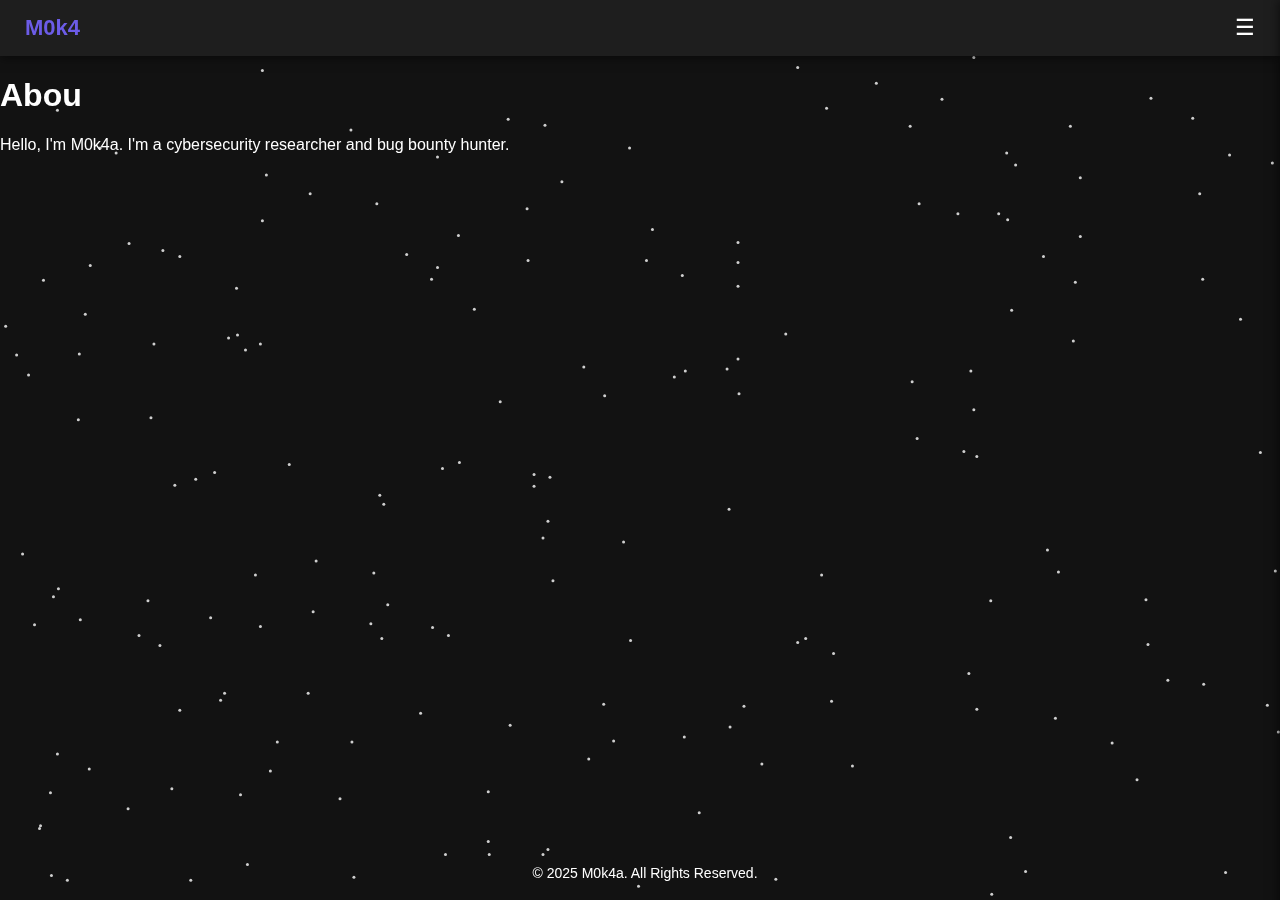
==== about.html @ 42a7e9f5 "Add files via upload" ====
<!DOCTYPE html>
<html lang="en">
<head>
    <meta charset="UTF-8">
    <meta name="viewport" content="width=device-width, initial-scale=1.0">
    <meta name="description" content="About Moksha - Cybersecurity researcher and bug bounty hunter.">
    <title>About Me - Moksha</title>
    <link rel="stylesheet" href="style.css">
</head>
<body>

    <div id="background"></div>

    <header>
        <div class="site-name">M0k4a</div>
        <div class="menu-icon" onclick="toggleMenu()" aria-label="Menu">☰</div>
    </header>

    <nav id="sidebar" aria-label="Sidebar">
        <span class="close-btn" onclick="toggleMenu()" aria-label="Close">✖</span>
        <ul>
            <li><a href="index.html">Home</a></li>
            <li><a href="about.html">About Me</a></li>
            <li><a href="contact.html">Contact Me</a></li>
            <li><a href="#">Tags</a></li>
        </ul>
    </nav>

    <main>
        <h1>About Me</h1>
        <p>Hello, I'm M0k4a. I'm a cybersecurity researcher and bug bounty hunter.</p>
    </main>

    <footer>
        <p>© 2025 M0k4a. All Rights Reserved.</p>
    </footer>

    <script src="script.js" defer></script>
</body>
</html>
---- style.css ----
/* ✅ تنسيق عام للصفحة */
body {
    background-color: #121212;
    margin: 0;
    font-family: Arial, sans-serif;
    color: white;
    overflow: hidden;
}

/* ✅ الخلفية المتحركة بالنقاط */
#background {
    position: fixed;
    top: 0;
    left: 0;
    width: 100%;
    height: 100%;
    z-index: -1;
}

.dot {
    position: absolute;
    width: 3px;
    height: 3px;
    background-color: white;
    border-radius: 50%;
    opacity: 0.8;
    transition: transform 0.2s linear;
}

/* ✅ الهيدر */
header {
    display: flex;
    justify-content: space-between;
    align-items: center;
    padding: 15px 25px; /* زيادة الـ padding */
    background-color: #1e1e1e;
    box-shadow: 0 2px 10px rgba(0, 0, 0, 0.5);
    z-index: 10;
}

/* ✅ تغيير لون اسم الموقع في الهيدر */
.site-name {
    font-size: 22px; /* زيادة حجم الخط قليلاً */
    color: #6c5ce7; /* تغيير اللون إلى بنفسجي */
    font-weight: bold; /* جعل النص عريض */
}

/* ✅ أيقونات الهيدر */
.header-icons {
    display: flex;
    align-items: center;
    gap: 15px;
}

/* ✅ أيقونة تويتر */
.twitter-container {
    display: flex;
    justify-content: center;
    align-items: center;
    margin-top: 20px;
}

.twitter-icon img {
    width: 30px;
    height: 30px;
    transition: transform 0.3s ease-in-out;
}

.twitter-icon img:hover {
    transform: scale(1.1);
}


/* ✅ تعديل أيقونة القائمة (الشرط الثلاثة) */
.menu-icon {
    font-size: 22px; /* زيادة حجم الأيقونة */
    cursor: pointer;
    transition: color 0.3s ease; /* إضافة انتقال سلس */
}

.menu-icon:hover {
    color: #6c5ce7; /* تغيير اللون عند الهوفر */
}

/* ✅ القائمة الجانبية */
#sidebar {
    position: fixed;
    top: 0;
    right: -250px;
    width: 250px;
    height: 100%;
    background: #222;
    transition: right 0.3s ease-in-out;
    padding-top: 60px;
    box-shadow: -2px 0 10px rgba(0, 0, 0, 0.5);
    z-index: 100;
}

#sidebar ul {
    list-style: none;
    padding: 0;
    margin: 0;
}

#sidebar ul li {
    padding: 15px;
    text-align: center;
    transition: background-color 0.3s ease;
}

#sidebar ul li:hover {
    background-color: #333;
}

#sidebar ul li a {
    color: white;
    text-decoration: none;
    font-size: 18px;
    transition: color 0.3s ease;
}

#sidebar ul li a:hover {
    color: #6c5ce7;
}

/* ✅ زر الإغلاق */
.close-btn {
    position: absolute;
    top: 10px;
    left: 20px;
    cursor: pointer;
    font-size: 24px;
    color: white;
    transition: color 0.3s ease;
}

.close-btn:hover {
    color: #6c5ce7;
}

/* ✅ البحث */
.search-container {
    text-align: center;
    margin: 20px;
    padding-top: 20px;
}

#searchInput {
    padding: 10px;
    width: 80%;
    max-width: 400px;
    border: none;
    border-radius: 5px;
    outline: none;
    font-size: 16px;
    background-color: #333;
    color: white;
    transition: background-color 0.3s ease;
}

#searchInput:focus {
    background-color: #444;
}

/* ✅ التاجات */
.tags {
    text-align: center;
    margin: 20px;
}

.tag {
    display: inline-block;
    padding: 8px 16px;
    margin: 5px;
    background-color: #333;
    border-radius: 20px;
    cursor: pointer;
    transition: background-color 0.3s ease;
}

.tag:hover {
    background-color: #6c5ce7;
}

/* ✅ منطقة البوستات */
#posts {
    margin: 20px auto;
    width: 80%;
    max-width: 800px;
}

.post {
    margin-bottom: 20px;
    padding: 20px;
    background-color: #1e1e1e;
    border-radius: 10px;
    box-shadow: 0 2px 10px rgba(0, 0, 0, 0.5);
    transition: transform 0.3s ease, box-shadow 0.3s ease;
}

/* ✅ تأثير هوفر على البوستات */
.post:hover {
    transform: translateY(-5px);
    box-shadow: 0 4px 15px rgba(108, 92, 231, 0.5); /* إضافة ظل بنفسجي */
    background-color: #2a2a2a; /* تغيير لون الخلفية عند الهوفر */
    transition: all 0.3s ease; /* إضافة انتقال سلس */
}

/* ✅ الفوتر */
footer {
    padding: 5px;
    position: fixed;
    bottom: 0;
    width: 100%;
    text-align: center;
    font-size: 14px;
    z-index: 10;
}
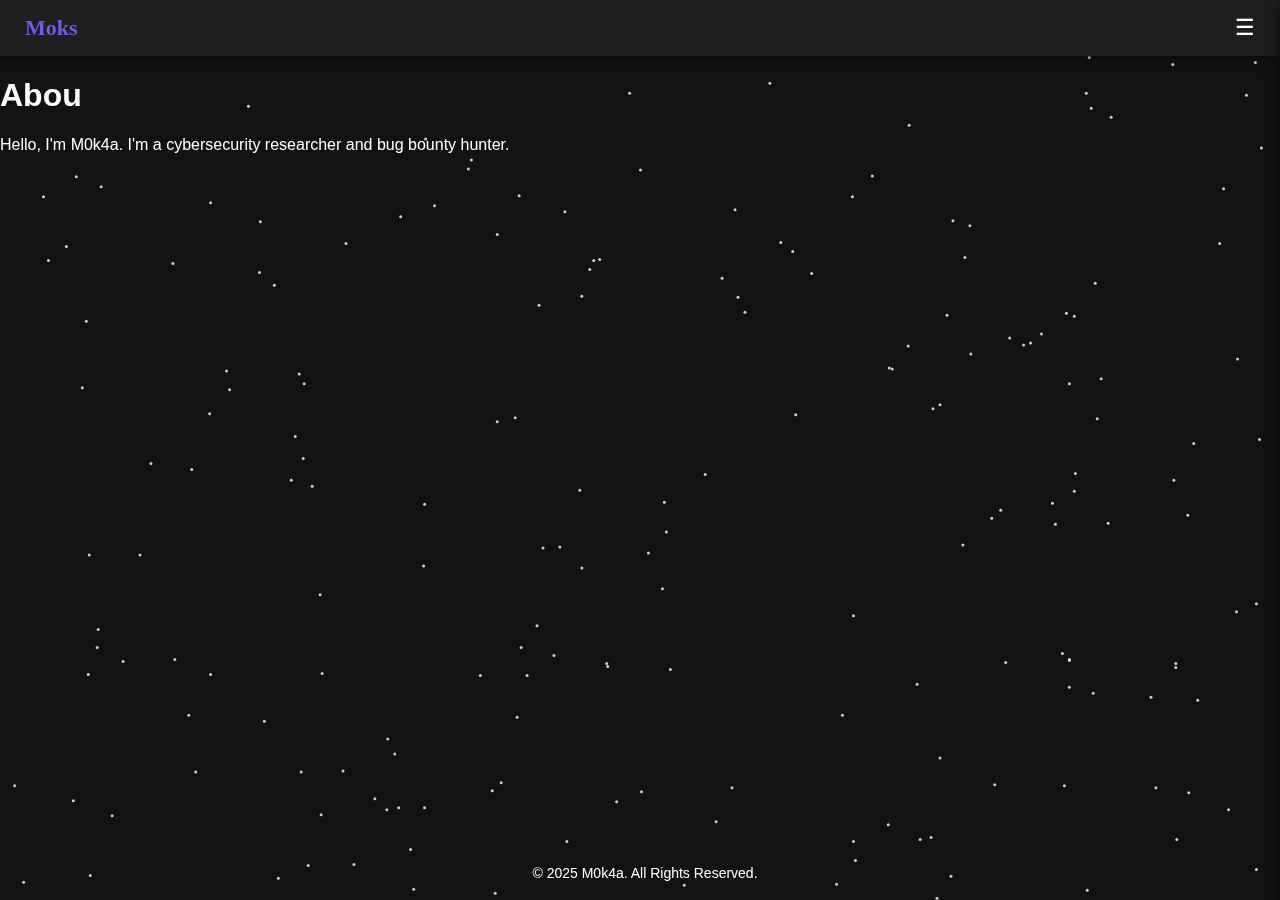
==== commit 7698daea: "Add files via upload" ====
--- a/about.html
+++ b/about.html
@@ -12,7 +12,7 @@
     <div id="background"></div>
 
     <header>
-        <div class="site-name">M0k4a</div>
+        <div class="site-name">Moksha</div>
         <div class="menu-icon" onclick="toggleMenu()" aria-label="Menu">☰</div>
     </header>
 
--- a/style.css
+++ b/style.css
@@ -1,4 +1,28 @@
 /* ✅ تنسيق عام للصفحة */
+/* ✅ تنسيقات العداد */
+/* ✅ تنسيقات العداد */
+.loading-container {
+    position: fixed;
+    top: 0;
+    left: 0;
+    width: 100%;
+    height: 100%;
+    display: flex;
+    justify-content: center;
+    align-items: center;
+    background-color: #121212;
+    z-index: 1000; /* تأكد من ظهوره فوق كل شيء */
+    opacity: 1; /* التأكد من أن العداد مرئي في البداية */
+    transition: opacity 0.5s ease; /* إضافة انتقال سلس */
+}
+
+.counter {
+    font-size: 60px;
+    font-weight: bold;
+    color: #6c5ce7; /* لون بنفسجي */
+    transition: color 0.3s ease;
+}
+
 body {
     background-color: #121212;
     margin: 0;
@@ -43,7 +67,13 @@
     font-size: 22px; /* زيادة حجم الخط قليلاً */
     color: #6c5ce7; /* تغيير اللون إلى بنفسجي */
     font-weight: bold; /* جعل النص عريض */
-}
+     font-family: 'Press Start 2P', cursive; /* فونت Pixel Art (اختياري) */
+    padding: 0; /* إزالة أي padding */
+    margin: 0; /* إزالة أي margin */
+    line-height: 1; /* ضبط line-height لتجنب المسافات الزائدة */
+    white-space: nowrap; /* منع النص من الانتقال لسطر جديد */
+}
+
 
 /* ✅ أيقونات الهيدر */
 .header-icons {
